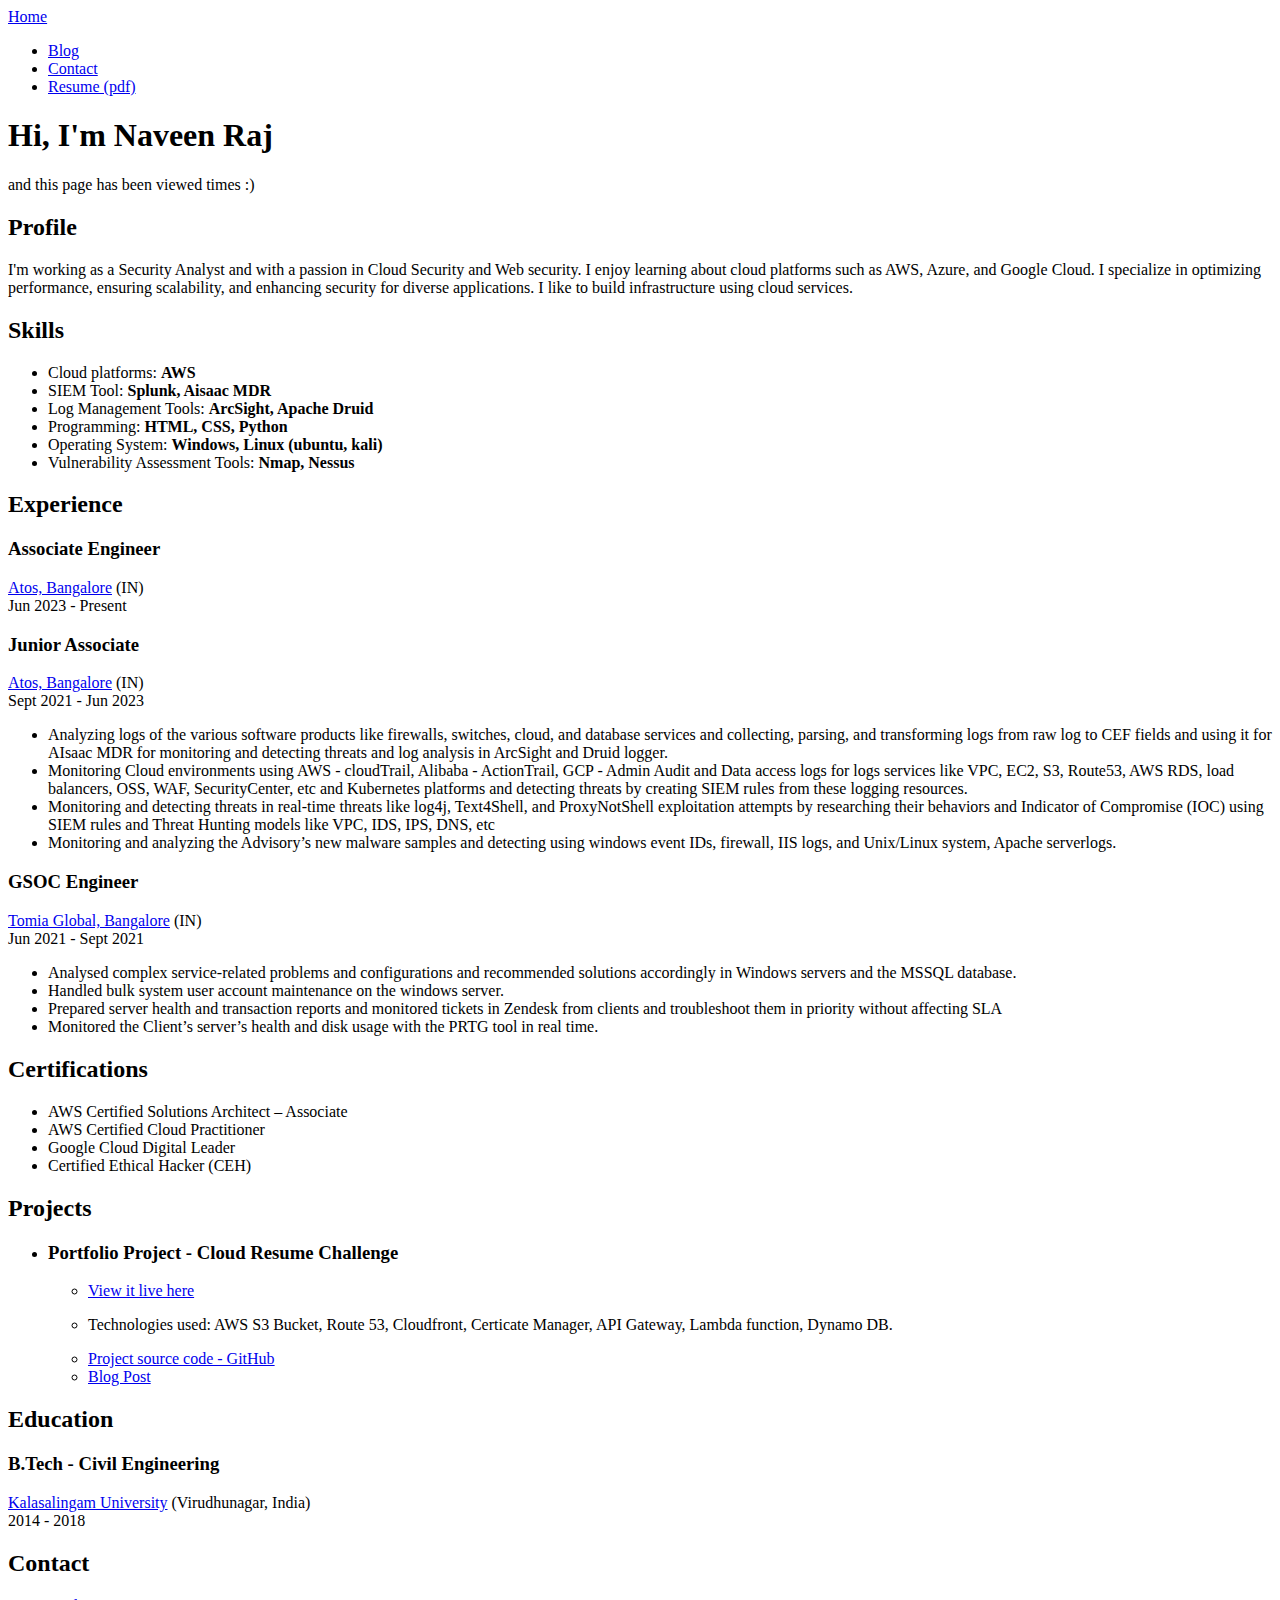
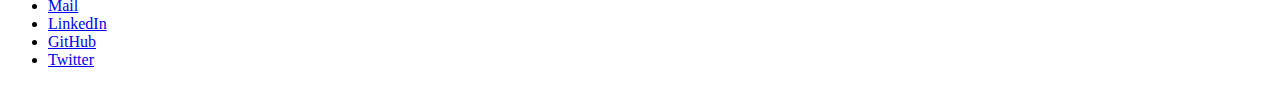
==== index2.html @ ed1c928b "old and new sites" ====
<!DOCTYPE html>
<html class="no-js" lang="en">

<head>
    <meta http-equiv="Content-Type" content="text/html; charset=UTF-8">
    <meta http-equiv="x-ua-compatible" content="ie=edge">
    <link rel="stylesheet" href="https://cdnjs.cloudflare.com/ajax/libs/font-awesome/6.4.2/css/all.min.css"
        integrity="sha512-z3gLpd7yknf1YoNbCzqRKc4qyor8gaKU1qmn+CShxbuBusANI9QpRohGBreCFkKxLhei6S9CQXFEbbKuqLg0DA=="
        crossorigin="anonymous" referrerpolicy="no-referrer" />
    <link rel="stylesheet" href="./css/style.css">

    <title>Naveen Raj - Resume</title>
    <meta name="description" content="">
    <meta name="viewport" content="width=device-width, initial-scale=1">
    <style></style>
</head>

<body>
    <!-- Nav bar -->
    <header>
        <nav class="navbar">
            <a href="#" class="navbar-btn-1">Home</a>
            <ul class="nav-menu">
                <li class="navbar-btn-1">
                    <a href="https://naveend3v.medium.com/" target="_blank" class="nav-link">Blog</a>
                </li>
                <li class="navbar-btn-1">
                    <a href="#footer" class="nav-link">Contact</a>
                </li>
                <li class="navbar-btn-2">
                    <a href="./resume/Naveen_Raj_Resume.pdf" target="_blank" class="nav-link">Resume (pdf)</a>
                </li>
            </ul>
            <div class="hamburger">
                <span class="bar"></span>
                <span class="bar"></span>
                <span class="bar"></span>
            </div>
        </nav>
    </header>


    <!-- Resume Content -->
    <article class="wrapper">

        <section class="section-profile">
            <h1 class="section-profile-h1">Hi, <span class="section-profile-h1-sub-h1">I'm Naveen Raj</span></h1>
            <p class="viewers-count">and this page has been viewed <span id="visitors" class="viewers-count-tag"></span>
                times :)</p>
        </section>

        <section class="section-profile section-container">
            <h2>Profile</h2>
            <div class="section-content">
                <p>
                    I'm working as a Security Analyst and with a passion in Cloud Security and Web
                    security. I enjoy learning about cloud platforms such as AWS, Azure, and Google Cloud. I specialize
                    in
                    optimizing performance, ensuring scalability, and enhancing security for diverse applications. I
                    like to build
                    infrastructure using cloud services.
                </p>
            </div>
        </section>

        <section class="section-skills section-container">
            <h2>Skills</h2>
            <div class="section-content">
                <ul>
                    <li>
                        Cloud platforms: <strong>AWS</strong>
                    </li>
                    <li>
                        SIEM Tool: <Strong>Splunk, Aisaac MDR</Strong>
                    </li>
                    <li>
                        Log Management Tools: <strong>ArcSight, Apache Druid</strong>
                    </li>
                    <li>
                        Programming: <strong>HTML, CSS, Python</strong>
                    </li>
                    <li>
                        Operating System: <strong>Windows, Linux (ubuntu, kali)</strong>
                    </li>
                    <li>
                        Vulnerability Assessment Tools: <strong>Nmap, Nessus</strong>
                    </li>
                </ul>
            </div>
        </section>

        <section class="section-experience section-container">
            <h2>Experience</h2>
            <div class="section-content">

                <div class="section-exp">
                    <h3>Associate Engineer</h3>
                    <a href="https://atos.net/en/" target="_blank">Atos, Bangalore</a> (IN)
                    <br> Jun 2023 - Present
                </div>

                <div class="section-exp">
                    <h3>Junior Associate</h3>
                    <a href="https://atos.net/en/" target="_blank">Atos, Bangalore</a> (IN)
                    <br> Sept 2021 - Jun 2023
                    <ul>
                        <li>Analyzing logs of the various software products like firewalls, switches, cloud, and
                            database services and
                            collecting, parsing, and transforming logs from raw log to CEF fields and using it for
                            AIsaac MDR for monitoring and
                            detecting threats and log analysis in ArcSight and Druid logger.</li>
                        <li>Monitoring Cloud environments using AWS - cloudTrail, Alibaba -
                            ActionTrail, GCP - Admin Audit and Data access logs for logs services
                            like VPC, EC2, S3, Route53, AWS RDS, load balancers, OSS, WAF,
                            SecurityCenter, etc and Kubernetes platforms and detecting threats by
                            creating SIEM rules from these logging resources.</li>
                        <li>Monitoring and detecting threats in real-time threats like log4j,
                            Text4Shell, and ProxyNotShell exploitation attempts by researching
                            their behaviors and Indicator of Compromise (IOC) using SIEM rules
                            and Threat Hunting models like VPC, IDS, IPS, DNS, etc</li>
                        <li>Monitoring and analyzing the Advisory’s new malware samples and
                            detecting using windows event IDs, firewall, IIS logs, and Unix/Linux
                            system, Apache serverlogs.</li>
                    </ul>
                </div>

                <div class="section-exp">
                    <h3>GSOC Engineer</h3>
                    <a href="https://tomiaglobal.com/" target="_blank">Tomia Global, Bangalore</a> (IN)
                    <br> Jun 2021 - Sept 2021
                    <ul>
                        <li>Analysed complex service-related problems and configurations and recommended solutions
                            accordingly in Windows
                            servers and the MSSQL database.</li>
                        <li>Handled bulk system user account maintenance on the windows server.</li>
                        <li>Prepared server health and transaction reports and monitored tickets in Zendesk from clients
                            and troubleshoot them
                            in priority without affecting SLA</li>
                        <li>Monitored the Client’s server’s health and disk usage with the PRTG tool in real time.</li>
                    </ul>
                </div>

        </section>

        <section class="section-certification section-container">
            <h2>Certifications</h2>
            <div class="section-content">
                <ul>
                    <li>
                        AWS Certified Solutions Architect – Associate <a
                            href="https://www.credly.com/badges/dfae094d-f145-4ab0-beab-abf9fad31956/public_url"
                            target="_blank"><i class="fa-solid fa-up-right-from-square fa-xs"
                                style="color:#b3b3b3;"></i></a>
                    </li>
                    <li>
                        AWS Certified Cloud Practitioner <a
                            href="https://www.credly.com/badges/e02ad877-b1b5-4cd0-8031-e4aa637f13ee/public_url"
                            target="_blank"><i class="fa-solid fa-up-right-from-square fa-xs"
                                style="color:#b3b3b3;"></i></a>
                    </li>
                    <li>
                        Google Cloud Digital Leader <a
                            href="https://www.credential.net/41c5e9ba-188e-4ded-b54b-8bf40c8ccb53" target="_blank"><i
                                class="fa-solid fa-up-right-from-square fa-xs" style="color:#b3b3b3;"></i></a>
                    </li>
                    <li>
                        Certified Ethical Hacker (CEH) <a
                            href="https://aspen.eccouncil.org/VerifyBadge?type=certification&a=cuwfsXHfX4au+VG5p0SF+3fs7x3DzRXllPrtOSlEPtQ="
                            target="_blank"><i class="fa-solid fa-up-right-from-square fa-xs"
                                style="color:#b3b3b3;"></i></a>
                    </li>
                </ul>
            </div>
        </section>

        <section class="section-project section-container">
            <h2>Projects</h2>
            <div class="section-content">
                <ul>
                    <li>
                        <h3>Portfolio Project - Cloud Resume Challenge</h3>
                    </li>
                    <ul>
                        <li><a href="https://resume.naveenraj.net"
                            target="_blank">View it live here </a><i class="fa-solid fa-up-right-from-square fa-xs"
                            style="color:#b3b3b3;"></i></li>
                        <li>
                            <p><span class="project-tag-1">Technologies used:</span> AWS S3 Bucket, Route 53,
                                Cloudfront, Certicate Manager, API Gateway, Lambda function, Dynamo DB.</p>
                        </li>
                        <li><a href="https://github.com/naveend3v/aws-resume"
                            target="_blank">Project source code - GitHub </a><i class="fa-solid fa-up-right-from-square fa-xs"
                            style="color:#b3b3b3;"></i></li>
                        <li><a href="https://naveend3v.medium.com/my-cloud-resume-challenge-project-6f726ed58d60"
                                target="_blank">Blog Post </a><i class="fa-solid fa-up-right-from-square fa-xs"
                                style="color:#b3b3b3;"></i></li>
                    </ul>
                </ul>

            </div>
        </section>

        <section class="section-education section-container">
            <h2>Education</h2>
            <div class="section-content">
                <h3>B.Tech - Civil Engineering</h3>
                <a href="https://kalasalingam.ac.in/" target="_blank">Kalasalingam University</a> (Virudhunagar, India)
                <br> 2014 - 2018
            </div>
        </section>

    </article>

    <!-- Footer -->
    <footer class="footer" id="footer">
        <div class="footer-container">
            <h2>Contact</h2>
            <ul>
                <li>
                    <a href="mailto:naveenselvaraj1997@gmail.com"><i class="fa-solid fa-envelope"></i>Mail</a>
                </li>
                <li>
                    <a href="https://www.linkedin.com/in/naveend3v/" target="_blank"><i
                            class="fa-brands fa-linkedin"></i>LinkedIn</a>
                </li>
                <li>
                    <a href="https://github.com/naveend3v" target="_blank"><i class="fa-brands fa-github"></i>GitHub</a>
                </li>
                <li>
                    <a href="https://twitter.com/naveend3v" target="_blank"><i
                            class="fa-brands fa-square-twitter"></i>Twitter</a>
                </li>

            </ul>
        </div>
    </footer>

    <!-- Navbar mobile friendly script -->
    <script src="./js/main.js"></script>
    <script src="./js/visitorcount.js"></script>

</body>
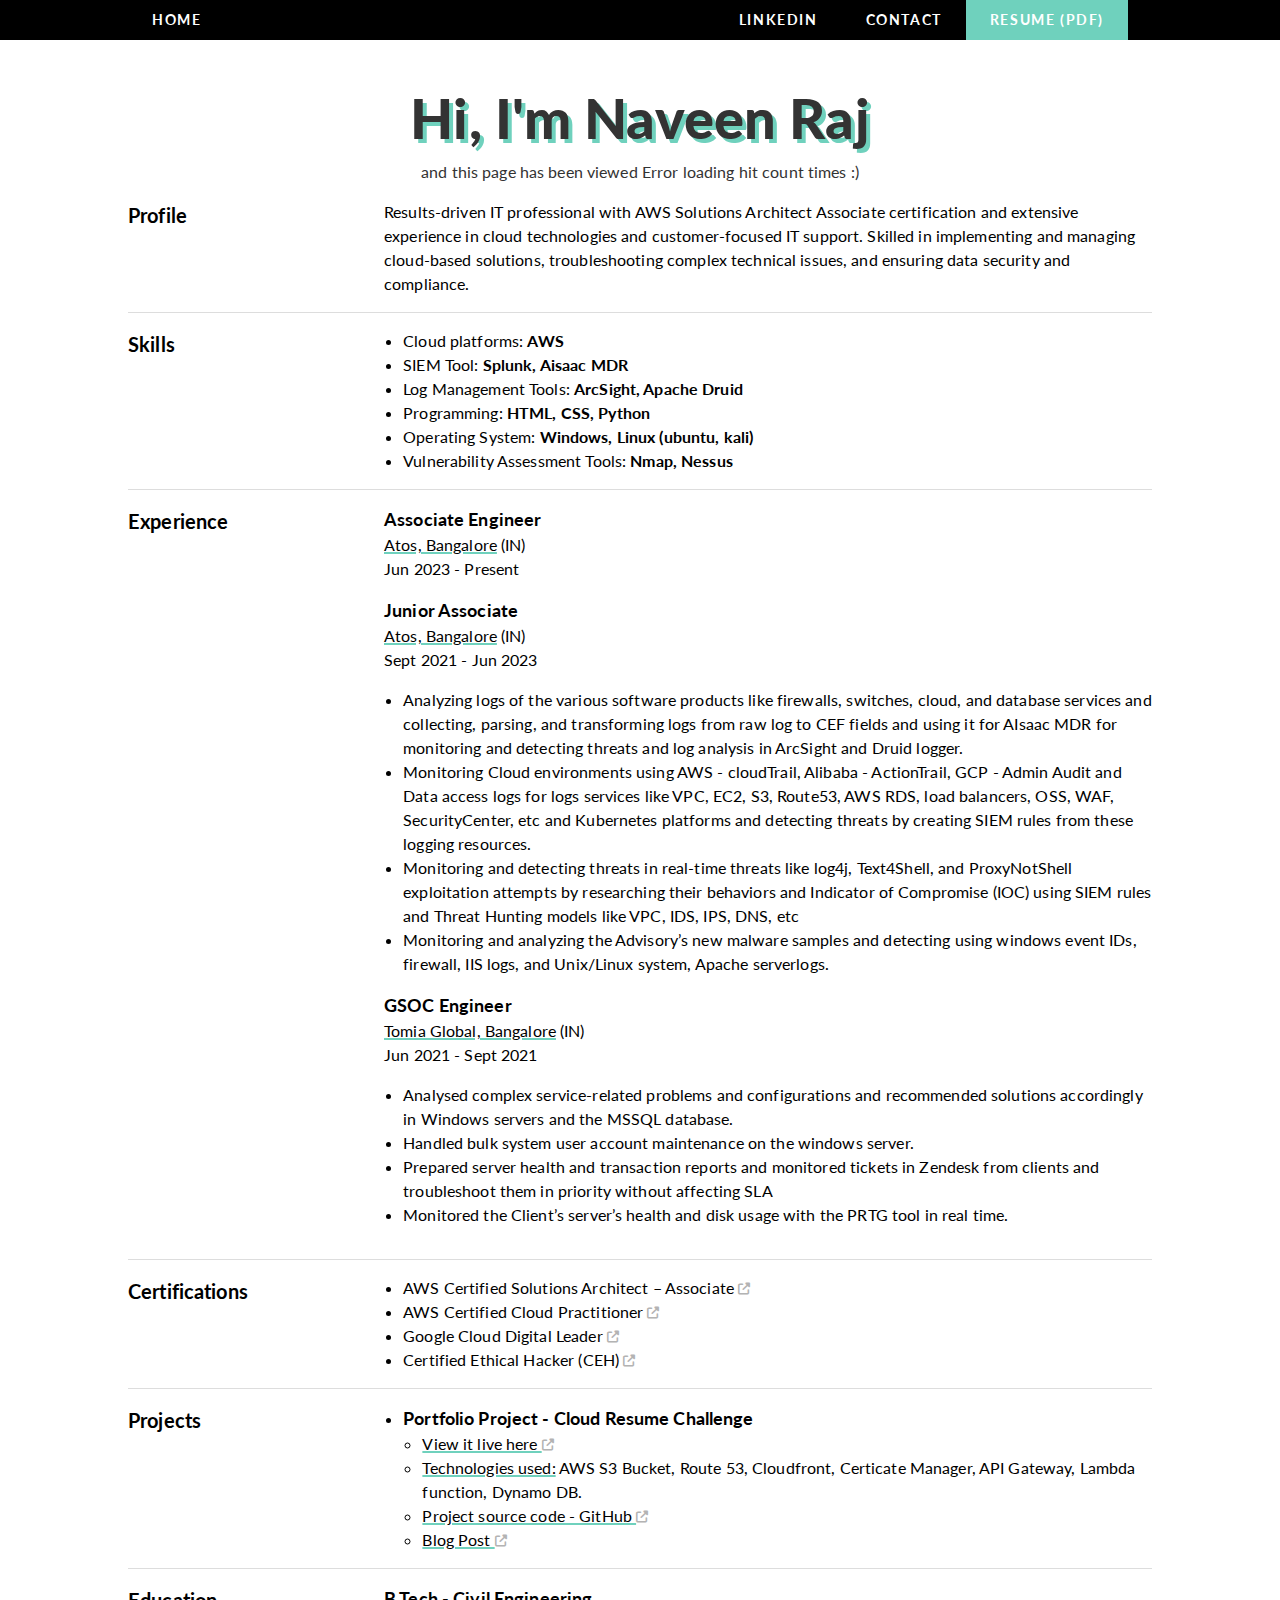
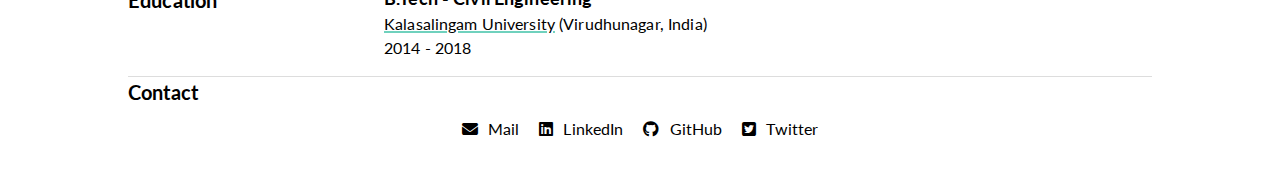
==== commit 0bd6db4c: "more updates" ====
--- a/index2.html
+++ b/index2.html
@@ -5,12 +5,10 @@
 <head>
     <meta http-equiv="Content-Type" content="text/html; charset=UTF-8">
     <meta http-equiv="x-ua-compatible" content="ie=edge">
-    <link rel="stylesheet" href="https://cdnjs.cloudflare.com/ajax/libs/font-awesome/6.4.2/css/all.min.css"
-        integrity="sha512-z3gLpd7yknf1YoNbCzqRKc4qyor8gaKU1qmn+CShxbuBusANI9QpRohGBreCFkKxLhei6S9CQXFEbbKuqLg0DA=="
-        crossorigin="anonymous" referrerpolicy="no-referrer" />
-    <link rel="stylesheet" href="./css/style.css">
-
-    <title>Naveen Raj - Resume</title>
+    <link rel="stylesheet" href="https://cdnjs.cloudflare.com/ajax/libs/font-awesome/6.4.2/css/all.min.css">
+    <link rel="stylesheet" href="style.css">
+
+    <title>Chandler Friedman - Resume</title>
     <meta name="description" content="">
     <meta name="viewport" content="width=device-width, initial-scale=1">
     <style></style>
@@ -23,13 +21,13 @@
             <a href="#" class="navbar-btn-1">Home</a>
             <ul class="nav-menu">
                 <li class="navbar-btn-1">
-                    <a href="https://naveend3v.medium.com/" target="_blank" class="nav-link">Blog</a>
+                    <a href="https://www.linkedin.com/in/chandlerfriedman/" target="_blank" class="nav-link">LinkedIn</a>
                 </li>
                 <li class="navbar-btn-1">
                     <a href="#footer" class="nav-link">Contact</a>
                 </li>
                 <li class="navbar-btn-2">
-                    <a href="./resume/Naveen_Raj_Resume.pdf" target="_blank" class="nav-link">Resume (pdf)</a>
+                    <a href="./resume/Chandler_Friedman_Resume.pdf" target="_blank" class="nav-link">Resume (pdf)</a>
                 </li>
             </ul>
             <div class="hamburger">
@@ -40,13 +38,43 @@
         </nav>
     </header>
 
+    <script>
+        document.addEventListener('DOMContentLoaded', function() {
+          fetch('https://uof6x33n60.execute-api.us-west-1.amazonaws.com/WestStage', {
+            method: 'GET'
+          })
+          .then(response => response.text())
+          .then(data => {
+            console.log('Hit count:', data);
+            const hitCount = parseInt(data, 10);
+            const hitCounterElement = document.getElementById('hit-counter');
+            if (hitCounterElement) {
+              if (!isNaN(hitCount)) {
+                hitCounterElement.textContent = `${hitCount}`;
+              } else {
+                console.error('Unexpected response:', data);
+                hitCounterElement.textContent = 'Error: Unexpected response';
+              }
+            } else {
+              console.error('Hit counter element not found');
+            }
+          })
+          .catch(error => {
+            console.error('Error:', error);
+            const hitCounterElement = document.getElementById('hit-counter');
+            if (hitCounterElement) {
+              hitCounterElement.textContent = 'Error loading hit count';
+            }
+          });
+        });
+        </script>
 
     <!-- Resume Content -->
     <article class="wrapper">
 
         <section class="section-profile">
             <h1 class="section-profile-h1">Hi, <span class="section-profile-h1-sub-h1">I'm Naveen Raj</span></h1>
-            <p class="viewers-count">and this page has been viewed <span id="visitors" class="viewers-count-tag"></span>
+            <p class="viewers-count">and this page has been viewed <span id="hit-counter"></span>
                 times :)</p>
         </section>
 
@@ -54,12 +82,9 @@
             <h2>Profile</h2>
             <div class="section-content">
                 <p>
-                    I'm working as a Security Analyst and with a passion in Cloud Security and Web
-                    security. I enjoy learning about cloud platforms such as AWS, Azure, and Google Cloud. I specialize
-                    in
-                    optimizing performance, ensuring scalability, and enhancing security for diverse applications. I
-                    like to build
-                    infrastructure using cloud services.
+					Results-driven IT professional with AWS Solutions Architect Associate certification and extensive 
+					experience in cloud technologies and customer-focused IT support. Skilled in implementing and managing 
+					cloud-based solutions, troubleshooting complex technical issues, and ensuring data security and compliance.
                 </p>
             </div>
         </section>
--- a/style.css
+++ b/style.css
@@ -0,0 +1,318 @@
+@import url(https://fonts.googleapis.com/css?family=Lato:400,700,900);
+
+:root {
+    --white-text-color: white;
+    --highlight-color: #6fd1bd;
+    --hover-color: #fa8072;
+}
+
+* {
+    box-sizing: border-box;
+    margin: 0;
+    padding: 0;
+}
+
+body {
+    color: #333;
+    font-size: 1rem;
+    font-family: Lato, Helvetica, Arial, sans-serif;
+    font-weight: normal;
+    line-height: 1.5;
+    letter-spacing: .008em;
+}
+
+h2,
+h3 {
+    color: black;
+}
+
+h2 {
+    font-size: 20px;
+}
+
+h3 {
+    font-size: 18px;
+}
+
+/* navbar */
+
+header {
+    background-color: black;
+    font-size: 14px;
+    text-transform: uppercase;
+}
+
+.navbar {
+    max-width: 80%;
+    margin: 0 auto;
+    background-color: black;
+    color: var(--white-text-color);
+    display: flex;
+    flex-direction: row;
+    justify-content: space-between;
+    align-items: center;
+    font-weight: bold;
+    letter-spacing: .10rem;
+    padding: 0px 0px;
+    line-height: 2.5rem;
+}
+
+.navbar a {
+    list-style: none;
+    text-decoration: none;
+    display: block;
+    color: var(--white-text-color);
+}
+
+.navbar a {
+    display: flex;
+    padding: 0 24px;
+}
+
+
+.navbar ul {
+    list-style: none;
+    text-decoration: none;
+}
+
+.navbar ul {
+    display: flex;
+    padding: 0 24px;
+}
+
+.navbar .navbar-btn-2 {
+    background-color: var(--highlight-color);
+}
+
+.navbar .navbar-btn-2:hover {
+    background: var(--hover-color);
+}
+
+.navbar .navbar-btn-1:hover {
+    background: var(--hover-color);
+}
+
+.hamburger {
+    display: none;
+}
+
+.bar {
+    display: block;
+    width: 25px;
+    height: 3px;
+    margin: 5px auto;
+    -webkit-transition: all 0.3s ease-in-out;
+    transition: all 0.3s ease-in-out;
+    background-color: white;
+}
+
+
+/* Section */
+
+.section-profile-h1 {
+    text-shadow: 4px 4px 0 #6fd1bd;
+    transition: text-shadow .2s ease-in-out
+}
+
+.section-profile-h1:hover {
+    text-shadow: -4px -4px 0 salmon
+}
+
+/* Style for views count */
+.viewers-count {
+    text-align: center;
+}
+
+.viewers-count-tag {
+    color: #11ABB0;
+    font-weight: 600;
+}
+
+.wrapper {
+    max-width: 80%;
+    margin: 0 auto;
+}
+
+.section-profile-h1 {
+    font-size: 56px;
+    font-family: Lato, 'Open Sans', Helvetica, Arial;
+    font-weight: 900;
+    width: 100%;
+    margin-top: 2.25rem;
+    text-align: center;
+}
+
+.section-container {
+    display: flex;
+    flex-direction: row;
+    border-bottom: 1px solid #ddd;
+    padding: 1rem 0rem;
+}
+
+.section-container>h2 {
+    display: block;
+    min-width: 25%;
+    max-width: auto;
+}
+
+.section-content {
+    display: block;
+    max-width: 80%;
+    color: black;
+}
+
+.section-container ul {
+    list-style-position: outside;
+    padding-left: 1.2rem;
+}
+
+.section-container .section-exp {
+    padding-bottom: 1rem;
+}
+
+.section-container .section-exp ul {
+    padding-top: 1rem;
+}
+
+.section-container a {
+    color: black;
+    text-decoration: underline var(--highlight-color) 2px;
+}
+
+.section-container a:hover {
+    text-decoration: underline var(--hover-color) 2px;
+}
+
+.project-tag-1 {
+    color: black;
+    text-decoration: underline var(--highlight-color) 2px;
+}
+
+/* Footer */
+
+footer {
+    max-width: 80%;
+    margin: 0 auto;
+    padding: 0;
+    padding-bottom: 2rem;
+    box-sizing: border-box;
+}
+
+footer ul li {
+    list-style: none;
+    display: block;
+    padding: 10px 10px;
+}
+
+footer a {
+    color: black;
+    text-decoration: none;
+}
+
+footer .footer-container ul {
+    display: flex;
+    flex-direction: row;
+    justify-content: center;
+}
+
+footer .fa-brands,
+.fa-solid {
+    padding-right: 10px;
+}
+
+footer li:hover {
+    text-decoration: underline var(--hover-color) 2px;
+}
+
+
+/* Tablet */
+@media (max-width:768px) {
+
+    .section-container {
+        display: flex;
+        flex-direction: column;
+        border-bottom: 1px solid #ddd;
+        padding: 0.5rem 0rem;
+    }
+
+    .section-profile-h1-sub-h1::before {
+        content: "\a";
+        white-space: pre;
+    }
+
+    .section-profile-h1 {
+        font-size: 42px;
+    }
+
+    .hamburger {
+        display: block;
+    }
+
+    .hamburger.active .bar:nth-child(2) {
+        opacity: 0;
+    }
+
+    .hamburger.active .bar:nth-child(1) {
+        transform: translateY(8px) rotate(45deg);
+    }
+
+    .hamburger.active .bar:nth-child(3) {
+        transform: translateY(-8px) rotate(-45deg);
+    }
+
+    .nav-menu {
+        position: fixed;
+        left: -100%;
+        top: 2.5rem;
+        gap: 0;
+        flex-direction: column;
+        align-items: center;
+        background-color: black;
+        width: 100%;
+        text-align: center;
+        transform: 0.3s;
+    }
+
+    .nav-item {
+        margin: 16px 0;
+    }
+
+    .nav-menu.active {
+        left: 0;
+    }
+
+    .navbar .navbar-btn-2 {
+        background-color: black;
+    }
+
+    footer ul {
+        padding: auto auto;
+    }
+
+    footer .footer-container ul {
+        display: flex;
+        flex-direction: column;
+
+        align-items: center;
+    }
+
+    footer ul li {
+        list-style: none;
+        display: block;
+        padding: 2.5px 10px;
+    }
+
+}
+
+/* mobile */
+@media (max-width:425px) {
+
+    .section-container>h2 {
+        width: 100%;
+    }
+
+    .section-profile-h1 {
+        font-size: 32px;
+    }
+
+}